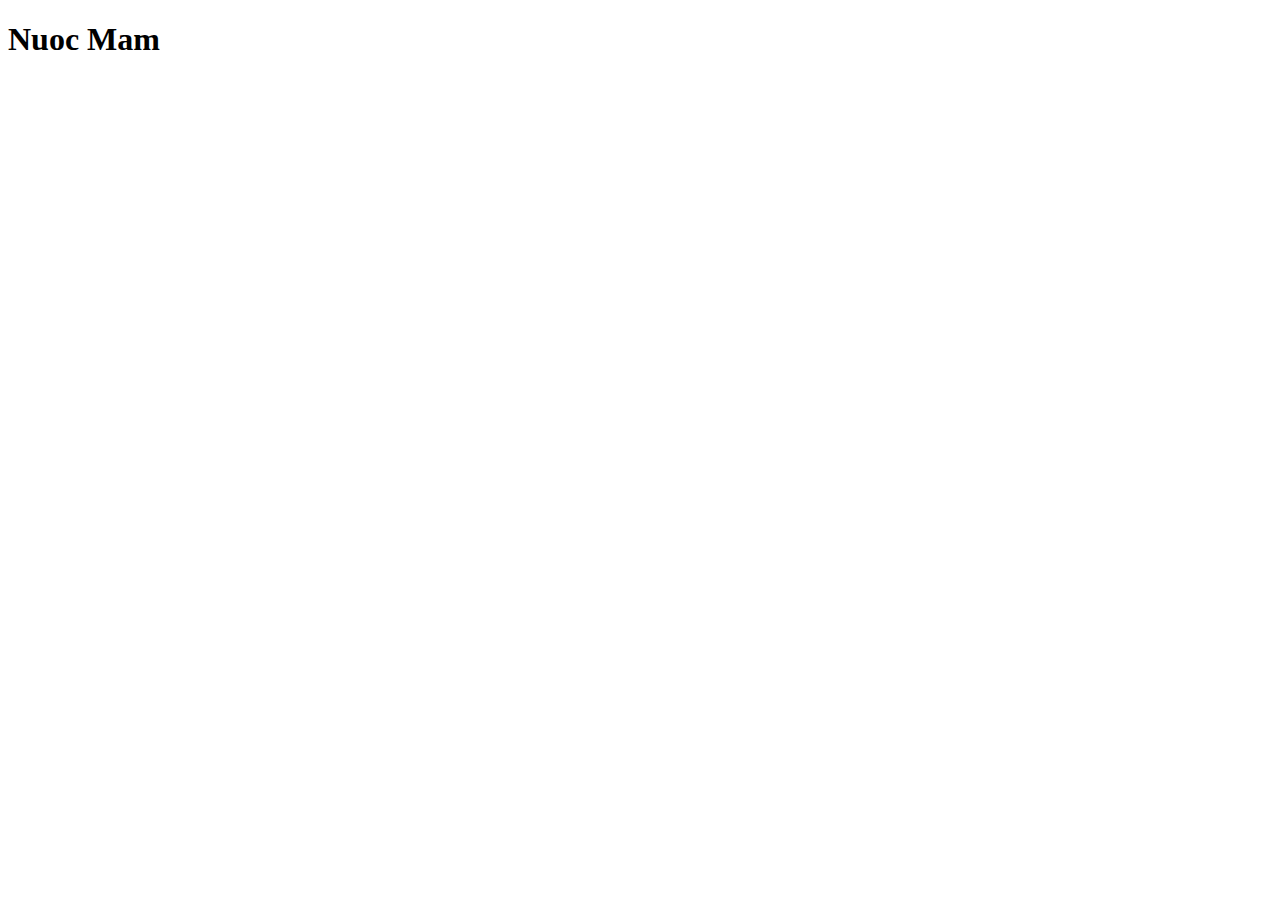
==== recipes/nuoc-mam.html @ 700593ba "Initalized nuoc-mam.html and linked index.html" ====
<!DOCTYPE html>
<html lang="en">
    <head>
        <meta charset="utf-8">
        <title>Nuoc Mam Recipe</title>
    </head>
    <body>
        <h1>Nuoc Mam</h1>
        
    </body>
</html>
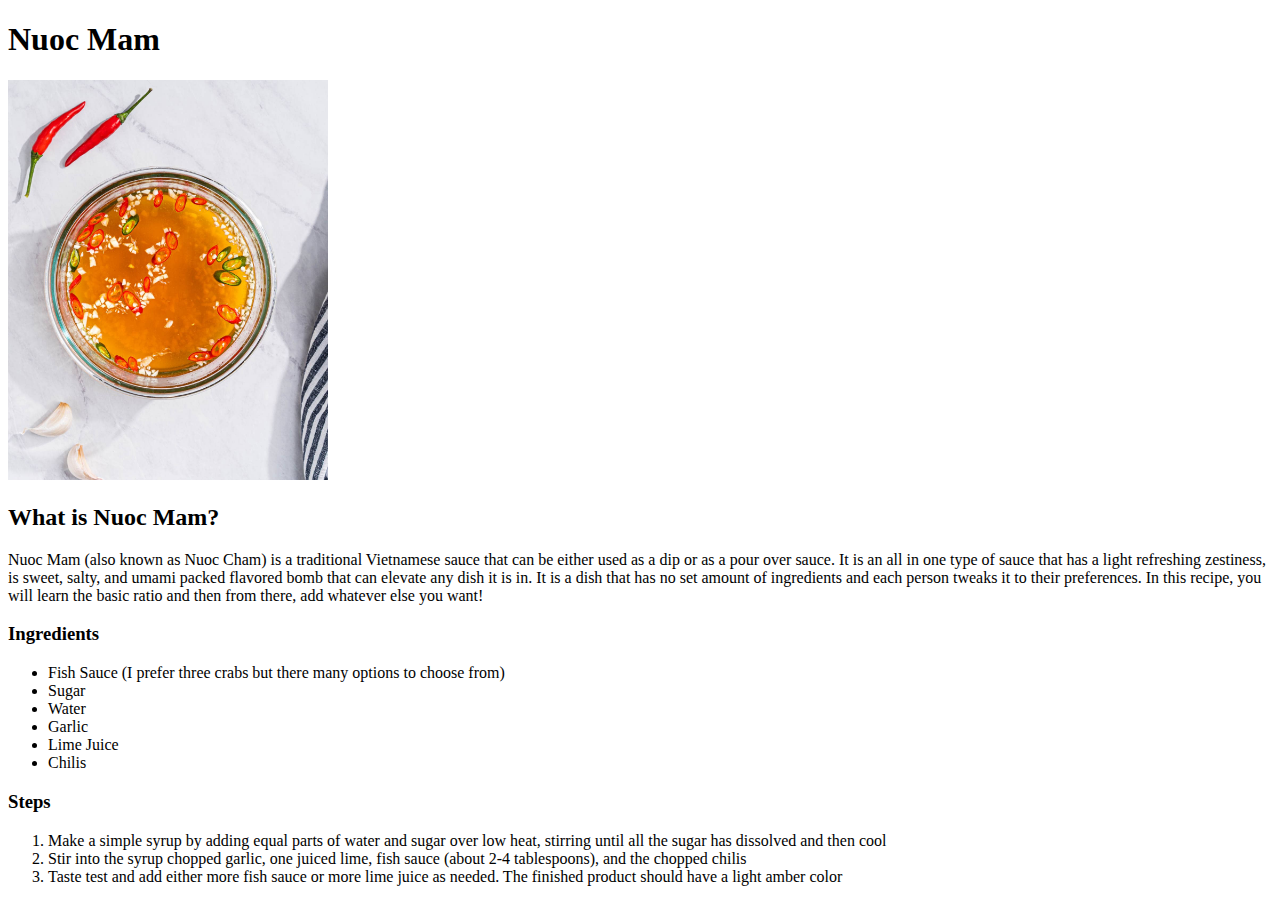
==== commit 26564154: "made an image directory and added Nuoc-Mam.jpg, modified index.html to have a target=_blank, finishe" ====
--- a/recipes/nuoc-mam.html
+++ b/recipes/nuoc-mam.html
@@ -6,6 +6,27 @@
     </head>
     <body>
         <h1>Nuoc Mam</h1>
-        
+        <img src="../images/Nuoc-Mam.jpg" alt="a picture of nuoc mam" height="400">
+        <h2>What is Nuoc Mam?</h2>
+        <p>Nuoc Mam (also known as Nuoc Cham) is a traditional Vietnamese sauce that can be either used as a dip or as a pour over sauce. 
+            It is an all in one type of sauce that has a light refreshing zestiness, is sweet, salty, and umami packed flavored bomb that can
+            elevate any dish it is in. It is a dish that has no set amount of ingredients and each person tweaks it to their preferences.
+            In this recipe, you will learn the basic ratio and then from there, add whatever else you want!
+        </p>
+        <h3>Ingredients</h3>
+        <ul>
+            <li>Fish Sauce (I prefer three crabs but there many options to choose from)</li>
+            <li>Sugar</li>
+            <li>Water</li>
+            <li>Garlic</li>
+            <li>Lime Juice</li>
+            <li>Chilis</li>
+        </ul>
+        <h3>Steps</h3>
+        <ol>
+            <li>Make a simple syrup by adding equal parts of water and sugar over low heat, stirring until all the sugar has dissolved and then cool</li>
+            <li>Stir into the syrup chopped garlic, one juiced lime, fish sauce (about 2-4 tablespoons), and the chopped chilis</li>
+            <li>Taste test and add either more fish sauce or more lime juice as needed. The finished product should have a light amber color</li>
+        </ol>
     </body>
 </html>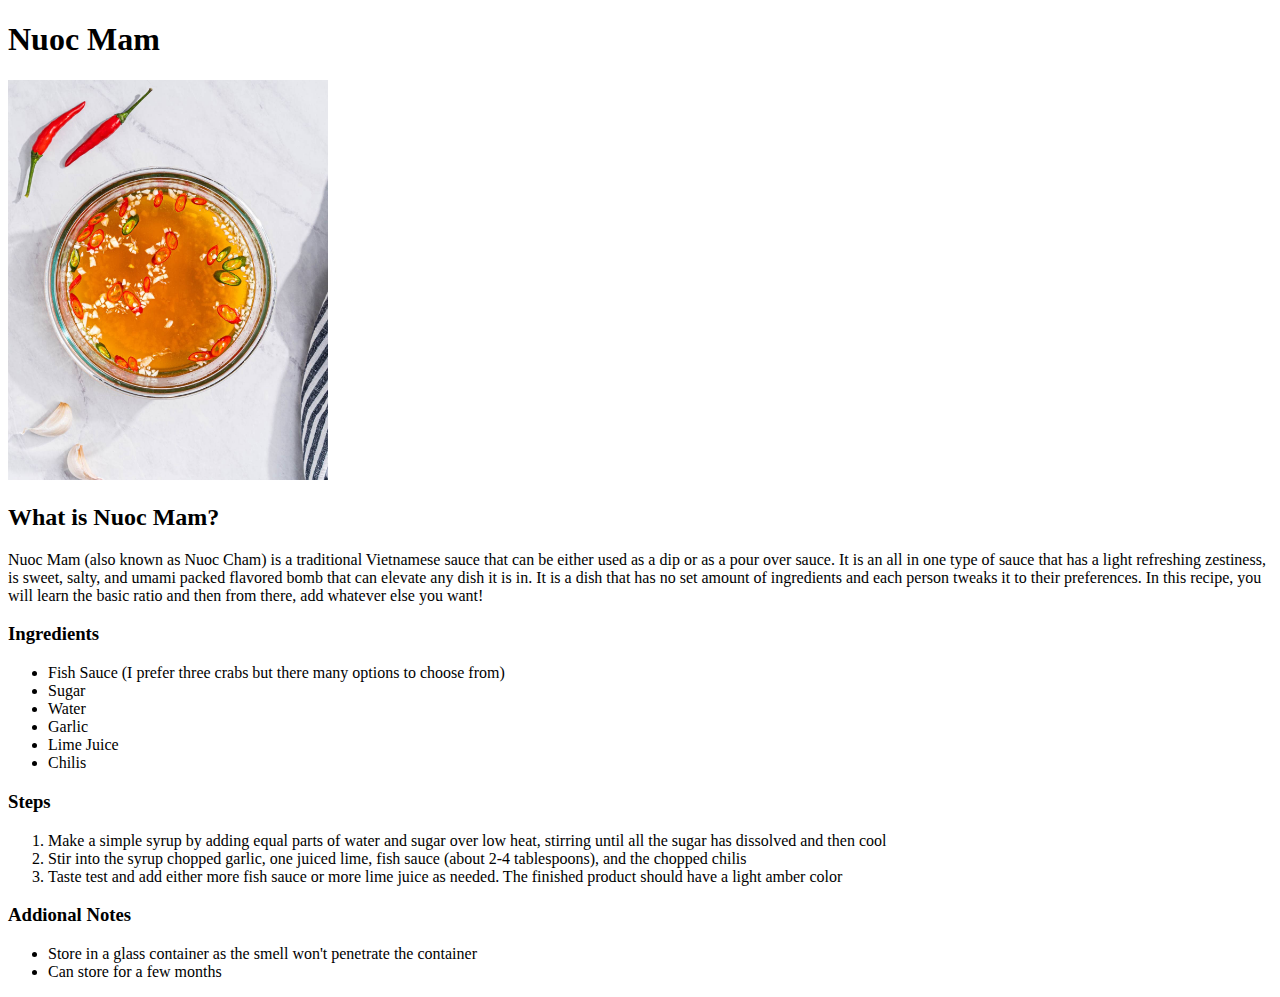
==== commit 777a7fa2: "added tteokbokki and pasta images and made their recipes. linked index.html to all recipes" ====
--- a/recipes/nuoc-mam.html
+++ b/recipes/nuoc-mam.html
@@ -28,5 +28,10 @@
             <li>Stir into the syrup chopped garlic, one juiced lime, fish sauce (about 2-4 tablespoons), and the chopped chilis</li>
             <li>Taste test and add either more fish sauce or more lime juice as needed. The finished product should have a light amber color</li>
         </ol>
+        <h3>Addional Notes</h3>
+        <ul>
+            <li>Store in a glass container as the smell won't penetrate the container</li>
+            <li>Can store for a few months</li>
+        </ul>
     </body>
 </html>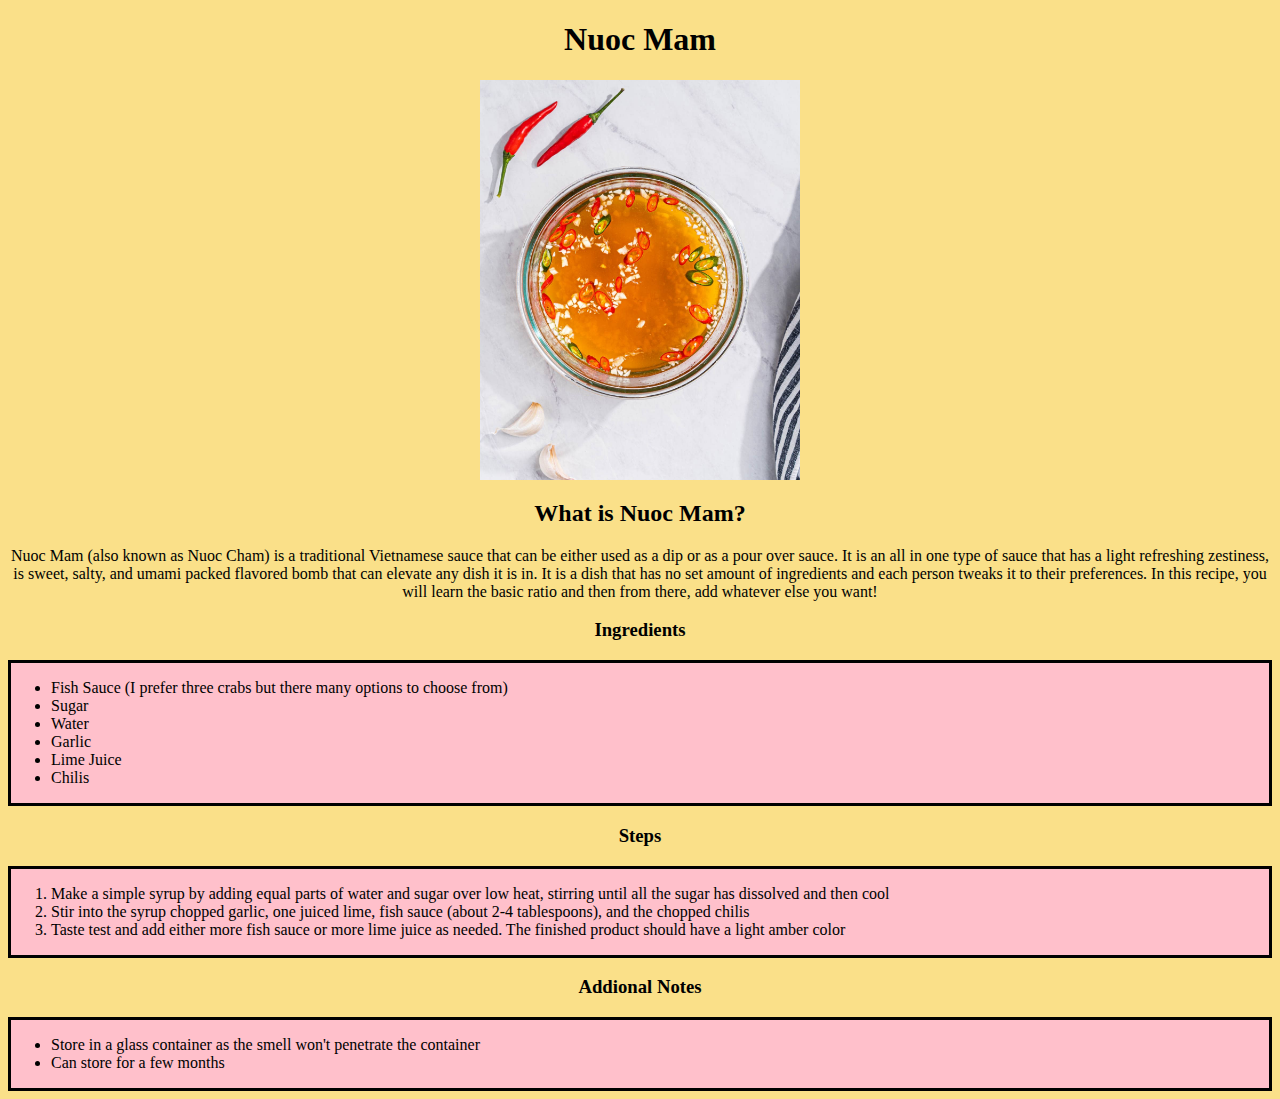
==== commit e1f7a03d: "added styling to all recipes and index page with style.css" ====
--- a/recipes/nuoc-mam.html
+++ b/recipes/nuoc-mam.html
@@ -2,6 +2,7 @@
 <html lang="en">
     <head>
         <meta charset="utf-8">
+        <link rel="stylesheet" href="../style.css">
         <title>Nuoc Mam Recipe</title>
     </head>
     <body>
@@ -14,24 +15,30 @@
             In this recipe, you will learn the basic ratio and then from there, add whatever else you want!
         </p>
         <h3>Ingredients</h3>
-        <ul>
-            <li>Fish Sauce (I prefer three crabs but there many options to choose from)</li>
-            <li>Sugar</li>
-            <li>Water</li>
-            <li>Garlic</li>
-            <li>Lime Juice</li>
-            <li>Chilis</li>
-        </ul>
+        <div class="list-container">
+            <ul>
+                <li>Fish Sauce (I prefer three crabs but there many options to choose from)</li>
+                <li>Sugar</li>
+                <li>Water</li>
+                <li>Garlic</li>
+                <li>Lime Juice</li>
+                <li>Chilis</li>
+            </ul>
+        </div>
         <h3>Steps</h3>
-        <ol>
-            <li>Make a simple syrup by adding equal parts of water and sugar over low heat, stirring until all the sugar has dissolved and then cool</li>
-            <li>Stir into the syrup chopped garlic, one juiced lime, fish sauce (about 2-4 tablespoons), and the chopped chilis</li>
-            <li>Taste test and add either more fish sauce or more lime juice as needed. The finished product should have a light amber color</li>
-        </ol>
+        <div class="list-container">
+            <ol>
+                <li>Make a simple syrup by adding equal parts of water and sugar over low heat, stirring until all the sugar has dissolved and then cool</li>
+                <li>Stir into the syrup chopped garlic, one juiced lime, fish sauce (about 2-4 tablespoons), and the chopped chilis</li>
+                <li>Taste test and add either more fish sauce or more lime juice as needed. The finished product should have a light amber color</li>
+            </ol>
+        </div>
         <h3>Addional Notes</h3>
-        <ul>
-            <li>Store in a glass container as the smell won't penetrate the container</li>
-            <li>Can store for a few months</li>
-        </ul>
+        <div class="list-container">
+            <ul>
+                <li>Store in a glass container as the smell won't penetrate the container</li>
+                <li>Can store for a few months</li>
+            </ul>
+        </div>
     </body>
 </html>--- a/style.css
+++ b/style.css
@@ -0,0 +1,43 @@
+body {
+    background-color: rgb(250, 224, 137);
+}
+
+h1, h2, h3, p {
+    text-align: center;
+}
+
+h4 {
+    margin-left: 5%;
+    margin-bottom: 5px;
+}
+
+.glossary {
+    display: flex;
+    justify-content: center;
+}
+
+.glossary ul {
+    font-size: 18px;
+    font-weight: bold;
+    list-style: none;
+}
+
+.glossary ul li {
+    display: block;
+    border: solid black;
+    padding: 5px;
+    border-radius: 45px;
+    text-align: center;
+    margin-bottom: 10px;
+    background-color: rgb(219, 181, 255);
+}
+
+img {
+    margin: 0 auto;
+    display: block;
+}
+
+.list-container {
+    border: solid black;
+    background-color: pink;
+}
